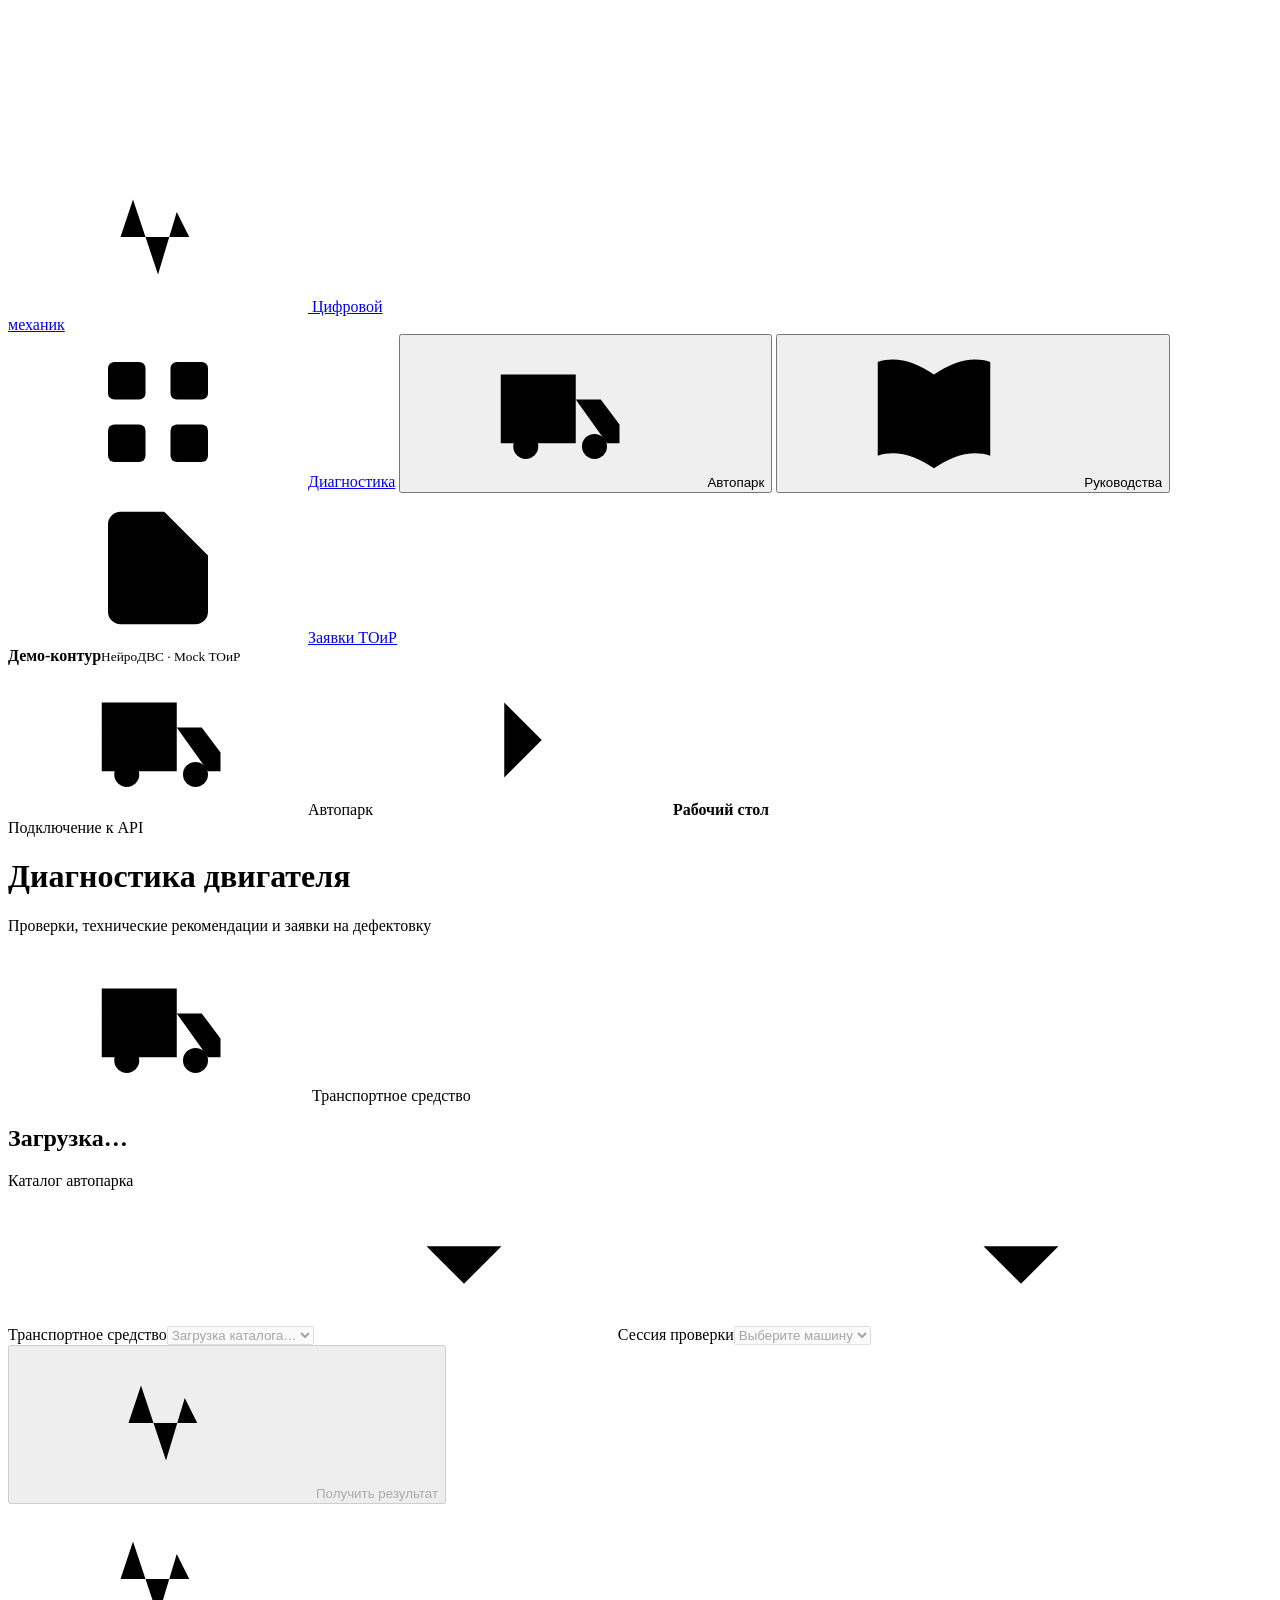
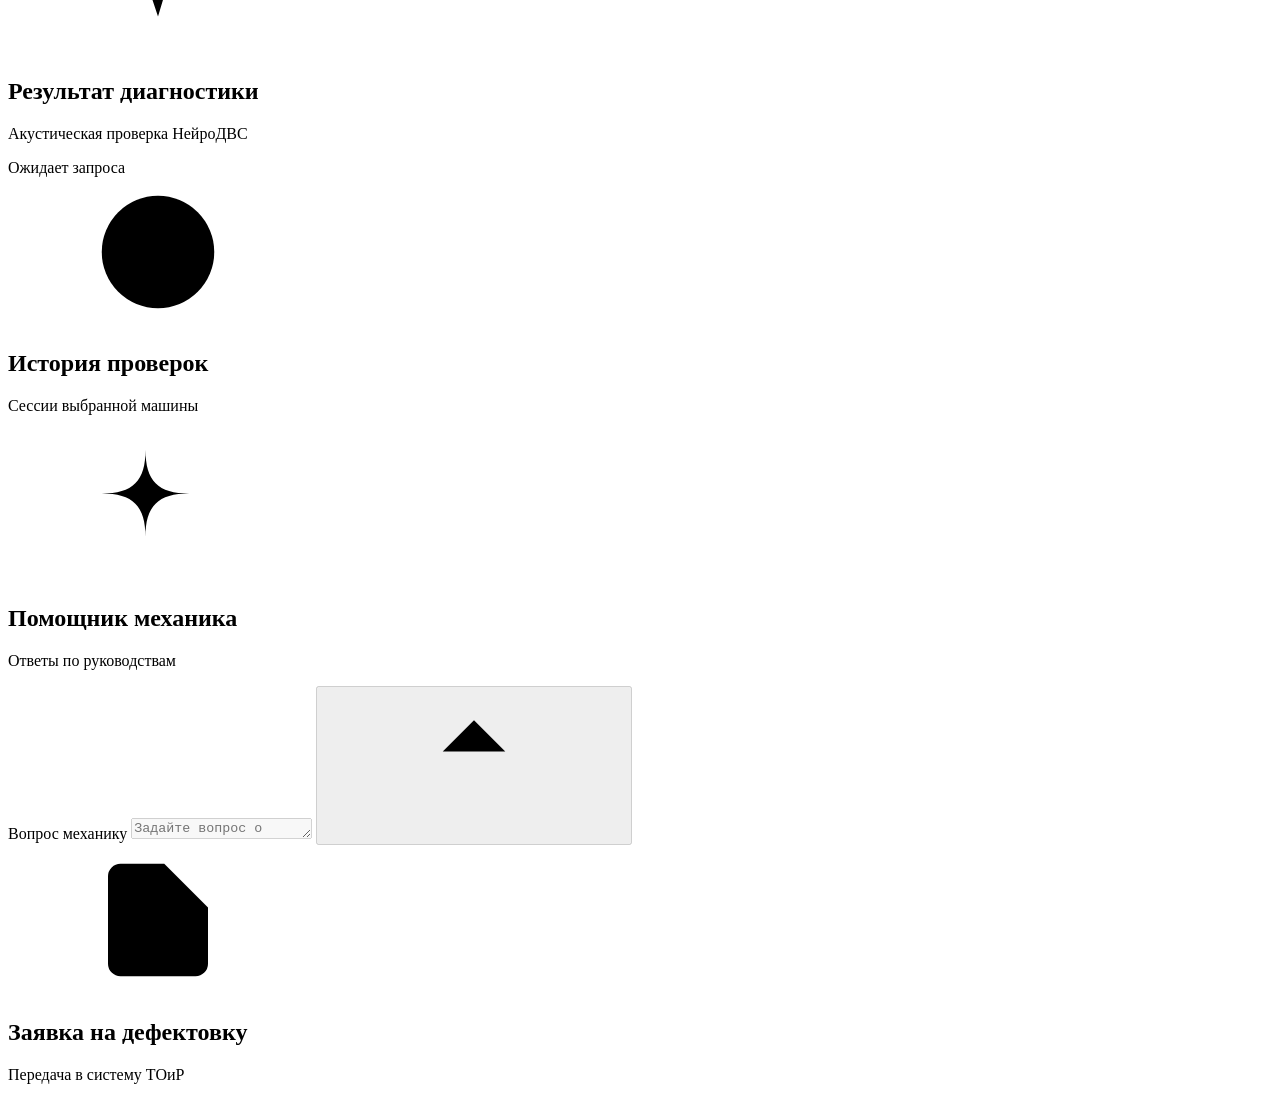
==== frontend/index.html @ 6f3bfb4d "add back and gui" ====
<!DOCTYPE html>
<html lang="ru">
<head>
  <meta charset="utf-8">
  <meta name="viewport" content="width=device-width, initial-scale=1">
  <meta name="theme-color" content="#192925">
  <title>Диагностика двигателя · Цифровой механик</title>
  <link rel="icon" href="/assets/favicon.svg" type="image/svg+xml">
  <link rel="stylesheet" href="/assets/workshop.css">
  <script src="/assets/workshop.js" defer></script>
</head>
<body>
  <svg class="icon-set" xmlns="http://www.w3.org/2000/svg" aria-hidden="true">
    <symbol id="i-wave" viewBox="0 0 24 24"><path d="M2 12h4l2-6 4 12 3-10 2 4h5"/></symbol>
    <symbol id="i-truck" viewBox="0 0 24 24"><path d="M3 17V6h12v11H9m6-7h4l3 4v3h-2m-5 0h1M3 17h2"/><circle cx="7" cy="17.5" r="2"/><circle cx="18" cy="17.5" r="2"/></symbol>
    <symbol id="i-file" viewBox="0 0 24 24"><path d="M13 3H6a2 2 0 0 0-2 2v14a2 2 0 0 0 2 2h12a2 2 0 0 0 2-2V10zm0 0v7h7M8 14h8m-8 3h6"/></symbol>
    <symbol id="i-book" viewBox="0 0 24 24"><path d="M12 6C9 4 6 3 3 4v15c3-1 6 0 9 2 3-2 6-3 9-2V4c-3-1-6 0-9 2v15"/></symbol>
    <symbol id="i-chevron" viewBox="0 0 24 24"><path d="m9 18 6-6-6-6"/></symbol>
    <symbol id="i-down" viewBox="0 0 24 24"><path d="m6 9 6 6 6-6"/></symbol>
    <symbol id="i-clock" viewBox="0 0 24 24"><circle cx="12" cy="12" r="9"/><path d="M12 7v5l3 2"/></symbol>
    <symbol id="i-spark" viewBox="0 0 24 24"><path d="M10 3c0 5 2 7 7 7-5 0-7 2-7 7 0-5-2-7-7-7 5 0 7-2 7-7Zm9 11v7m-3.5-3.5h7"/></symbol>
    <symbol id="i-send" viewBox="0 0 24 24"><path d="M12 19V5m-5 5 5-5 5 5"/></symbol>
    <symbol id="i-open" viewBox="0 0 24 24"><path d="M14 4h6v6m0-6-9 9m6 0v5a2 2 0 0 1-2 2H6a2 2 0 0 1-2-2V9a2 2 0 0 1 2-2h5"/></symbol>
    <symbol id="i-alert" viewBox="0 0 24 24"><path d="M10.4 4.4 2.8 18a1.4 1.4 0 0 0 1.3 2h15.8a1.4 1.4 0 0 0 1.3-2L13.6 4.4a1.8 1.8 0 0 0-3.2 0ZM12 9v4m0 3h.01"/></symbol>
    <symbol id="i-check" viewBox="0 0 24 24"><path d="m5 12 4 4L19 6"/></symbol>
    <symbol id="i-close" viewBox="0 0 24 24"><path d="m6 6 12 12M6 18 18 6"/></symbol>
    <symbol id="i-search" viewBox="0 0 24 24"><circle cx="10.5" cy="10.5" r="5.5"/><path d="m15 15 5 5"/></symbol>
    <symbol id="i-plus" viewBox="0 0 24 24"><path d="M12 5v14M5 12h14"/></symbol>
    <symbol id="i-grid" viewBox="0 0 24 24"><rect x="4" y="4" width="6" height="6" rx="1"/><rect x="14" y="4" width="6" height="6" rx="1"/><rect x="4" y="14" width="6" height="6" rx="1"/><rect x="14" y="14" width="6" height="6" rx="1"/></symbol>
  </svg>

  <div class="app">
    <aside class="sidebar">
      <a href="#diagnostics" class="brand" aria-label="Цифровой механик, диагностика">
        <span class="brand-mark"><svg class="icon"><use href="#i-wave"/></svg></span>
        <span>Цифровой<br> механик</span>
      </a>
      <nav class="navigation" aria-label="Основные разделы">
        <a class="nav-link active" href="#diagnostics"><svg class="icon"><use href="#i-grid"/></svg><span>Диагностика</span></a>
        <button class="nav-link" type="button" id="fleet-open"><svg class="icon"><use href="#i-truck"/></svg><span>Автопарк</span></button>
        <button class="nav-link" type="button" id="manuals-open"><svg class="icon"><use href="#i-book"/></svg><span>Руководства</span></button>
        <a class="nav-link" href="#tickets"><svg class="icon"><use href="#i-file"/></svg><span>Заявки ТОиР</span></a>
      </nav>
      <div class="sidebar-foot">
        <span class="side-status-dot"></span>
        <div><strong>Демо-контур</strong><small>НейроДВС · Mock ТОиР</small></div>
      </div>
    </aside>

    <div class="workspace">
      <header class="topbar">
        <div class="breadcrumb"><svg class="icon"><use href="#i-truck"/></svg><span>Автопарк</span><svg class="icon arrow"><use href="#i-chevron"/></svg><strong>Рабочий стол</strong></div>
        <div class="system-status" id="system-status"><span class="status-dot"></span><span id="system-label">Подключение к API</span></div>
      </header>

      <main id="diagnostics" class="main">
        <div class="page-heading">
          <div><h1>Диагностика двигателя</h1><p>Проверки, технические рекомендации и заявки на дефектовку</p></div>
        </div>
        <p id="catalog-error" class="notice notice-error" role="alert" hidden></p>

        <section class="vehicle-section" aria-label="Выбранное транспортное средство">
          <div class="vehicle-hero">
            <div class="hero-copy">
              <span class="hero-kicker"><svg class="icon"><use href="#i-truck"/></svg> Транспортное средство</span>
              <h2 id="hero-id">Загрузка…</h2>
              <div class="hero-meta"><span id="hero-make">Каталог автопарка</span><span id="hero-engine" class="engine-tag" hidden></span></div>
            </div>
          </div>
          <div class="selection">
            <label class="field select-field"><span>Транспортное средство</span><select id="vehicle-select" disabled><option>Загрузка каталога…</option></select><svg class="icon"><use href="#i-down"/></svg></label>
            <label class="field select-field"><span>Сессия проверки</span><select id="session-select" disabled><option>Выберите машину</option></select><svg class="icon"><use href="#i-down"/></svg></label>
            <button id="diagnose-button" class="button button-primary diagnose-button" type="button" disabled><svg class="icon"><use href="#i-wave"/></svg><span id="diagnose-label">Получить результат</span></button>
          </div>
        </section>

        <div class="work-grid">
          <div class="work-main">
            <section class="panel" id="result-panel" aria-labelledby="result-title">
              <header class="panel-head">
                <div class="panel-icon"><svg class="icon"><use href="#i-wave"/></svg></div>
                <div><h2 id="result-title">Результат диагностики</h2><p id="result-subtitle">Акустическая проверка НейроДВС</p></div>
                <span id="result-status" class="pill">Ожидает запроса</span>
              </header>
              <div id="diagnosis-result" class="result-body" aria-live="polite"></div>
            </section>
            <section class="panel history" id="history-panel" aria-labelledby="history-title">
              <header class="panel-head">
                <div class="panel-icon"><svg class="icon"><use href="#i-clock"/></svg></div>
                <div><h2 id="history-title">История проверок</h2><p>Сессии выбранной машины</p></div>
                <span id="session-count" class="count" hidden></span>
              </header>
              <div id="session-list" class="session-list"></div>
            </section>
          </div>

          <div class="work-side">
            <section class="panel assistant" id="assistant" aria-labelledby="assistant-title">
              <header class="panel-head">
                <div class="panel-icon assistant-icon"><svg class="icon"><use href="#i-spark"/></svg></div>
                <div><h2 id="assistant-title">Помощник механика</h2><p>Ответы по руководствам</p></div>
              </header>
              <div id="chat-feed" class="chat-feed" role="log" aria-live="polite" aria-label="Диалог"></div>
              <div id="chat-suggestions" class="chat-suggestions"></div>
              <form id="chat-form" class="chat-form">
                <label class="sr-only" for="chat-input">Вопрос механику</label>
                <textarea id="chat-input" rows="1" maxlength="2000" placeholder="Задайте вопрос о двигателе" disabled></textarea>
                <button id="chat-submit" class="button chat-submit" type="submit" aria-label="Отправить вопрос" disabled><svg class="icon"><use href="#i-send"/></svg></button>
              </form>
            </section>
            <section class="panel tickets" id="tickets" aria-labelledby="ticket-title">
              <header class="panel-head">
                <div class="panel-icon"><svg class="icon"><use href="#i-file"/></svg></div>
                <div><h2 id="ticket-title">Заявка на дефектовку</h2><p>Передача в систему ТОиР</p></div>
              </header>
              <div id="ticket-body" class="ticket-body" aria-live="polite"></div>
            </section>
          </div>
        </div>
      </main>
    </div>
  </div>

  <dialog id="fleet-dialog" aria-labelledby="fleet-title">
    <div class="dialog-head"><h2 id="fleet-title">Автопарк</h2><button class="icon-button close-dialog" aria-label="Закрыть"><svg class="icon"><use href="#i-close"/></svg></button></div>
    <label class="search-field"><svg class="icon"><use href="#i-search"/></svg><input type="search" id="fleet-search" placeholder="Госномер, марка или двигатель" aria-label="Поиск транспорта"></label>
    <div id="fleet-list" class="dialog-list"></div>
  </dialog>

  <dialog id="manuals-dialog" aria-labelledby="manuals-title">
    <div class="dialog-head"><h2 id="manuals-title">Руководства</h2><button class="icon-button close-dialog" aria-label="Закрыть"><svg class="icon"><use href="#i-close"/></svg></button></div>
    <p class="dialog-caption" id="manuals-caption"></p>
    <div id="manuals-list" class="dialog-list"></div>
  </dialog>

  <dialog id="draft-dialog" aria-labelledby="draft-title">
    <div class="dialog-head"><h2 id="draft-title">Черновик для ТОиР</h2><button class="icon-button close-dialog" aria-label="Закрыть"><svg class="icon"><use href="#i-close"/></svg></button></div>
    <form id="draft-form">
      <div class="draft-scroll">
        <p class="dialog-caption" id="draft-context"></p>
        <p class="notice notice-error" id="draft-error" role="alert" hidden></p>
        <label class="field"><span>Заключение</span><textarea id="draft-conclusion" rows="3"></textarea></label>
        <label class="field"><span>Работы</span><textarea id="draft-operations" rows="4" placeholder="Одна операция на строку"></textarea></label>
        <label class="field"><span>Запчасти</span><textarea id="draft-parts" rows="2" placeholder="Если известны, по одной на строку"></textarea></label>
        <label class="field select-field"><span>Приоритет</span><select id="draft-urgency"><option value="">Выберите приоритет</option><option value="low">Низкий</option><option value="medium">Средний</option><option value="high">Высокий</option></select><svg class="icon"><use href="#i-down"/></svg></label>
        <div class="reference-group"><h3>Источники</h3><div id="draft-references"></div><button class="button button-light" id="draft-add-reference" type="button"><svg class="icon"><use href="#i-plus"/></svg> Добавить страницу</button></div>
      </div>
      <div class="dialog-actions">
        <button type="button" class="button button-light" id="draft-save">Сохранить черновик</button>
        <button type="submit" class="button button-primary" id="draft-send">Подтвердить и отправить</button>
      </div>
    </form>
  </dialog>
</body>
</html>
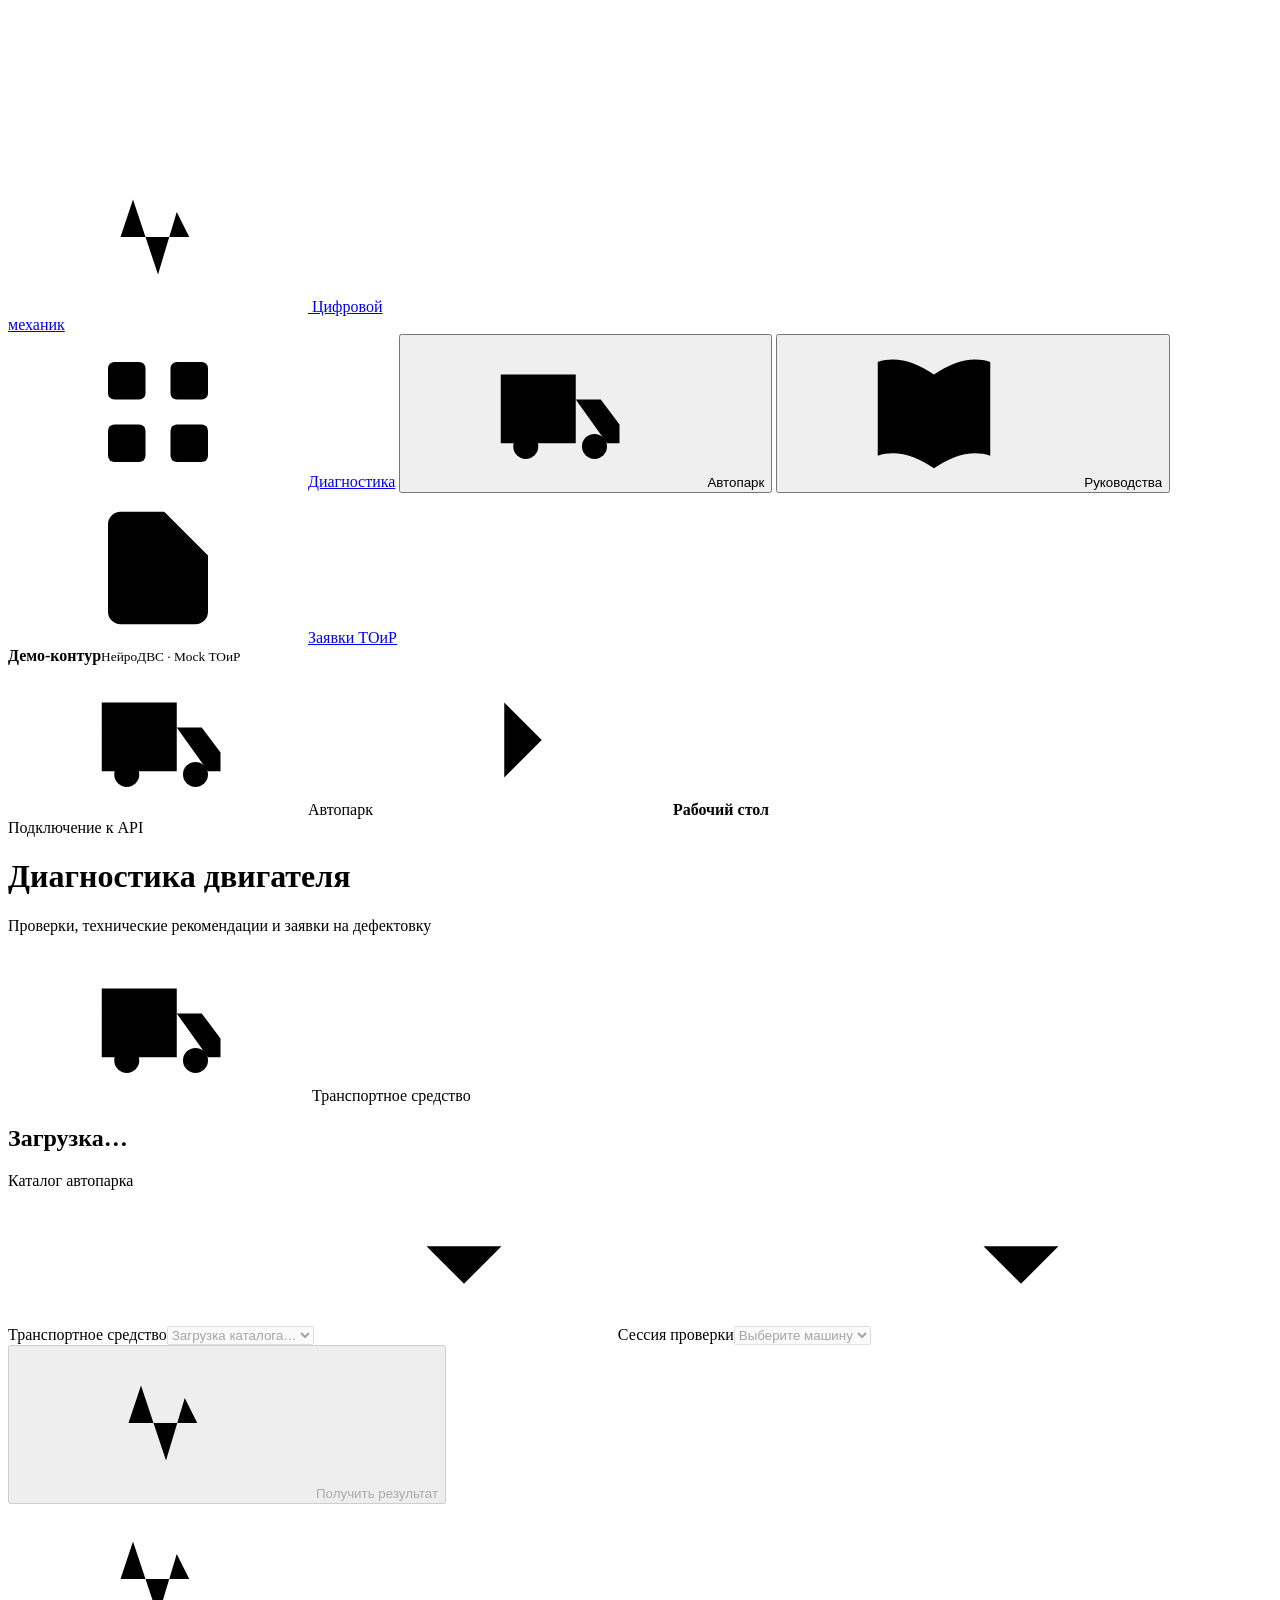
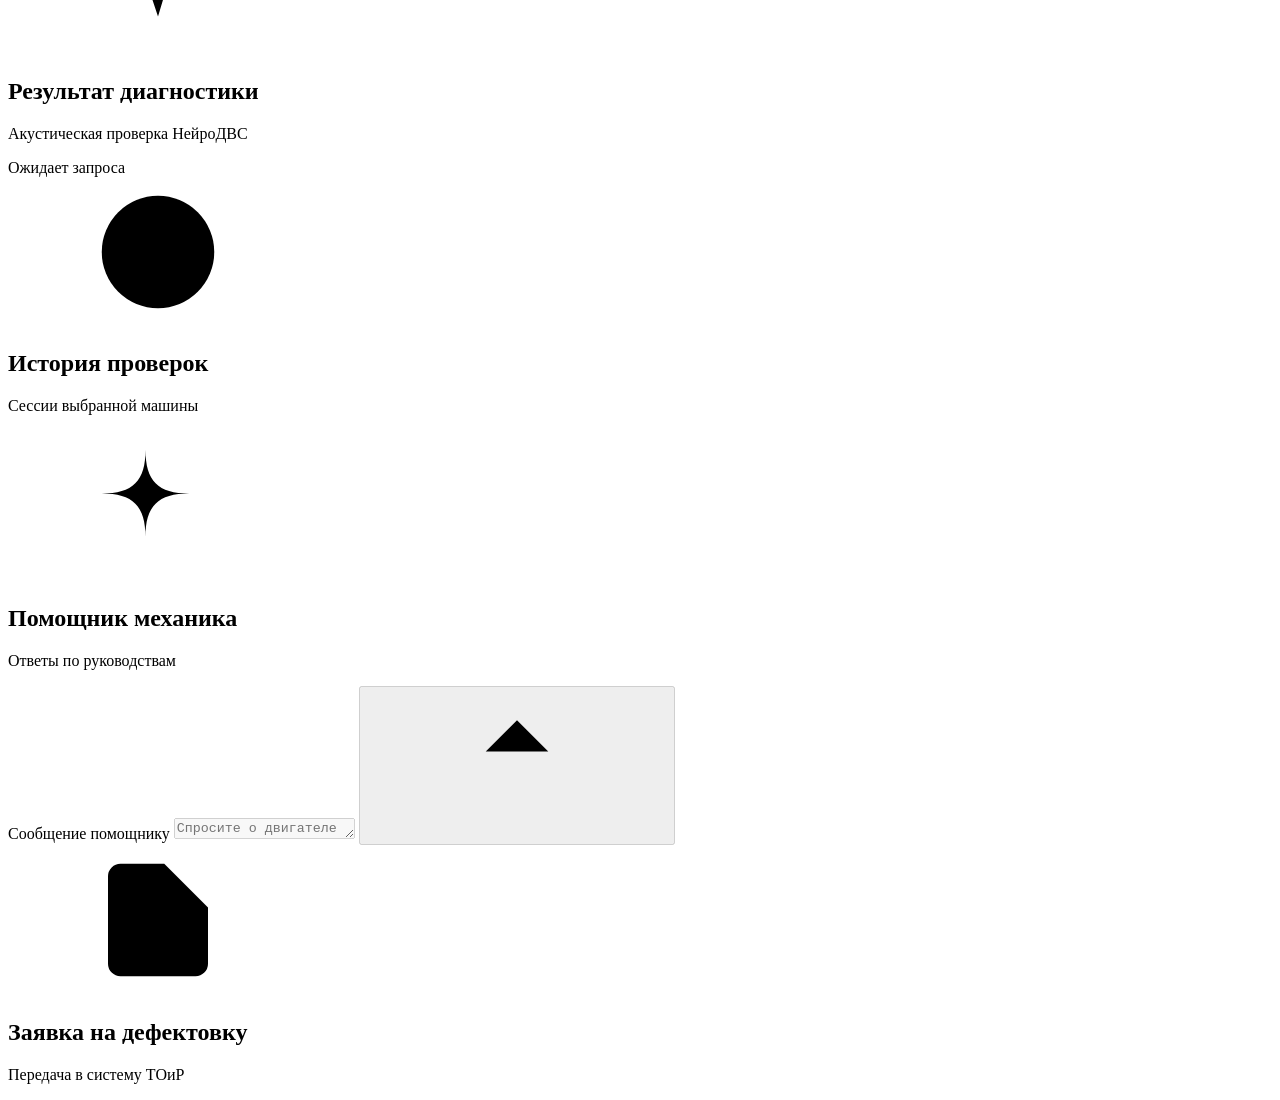
==== commit a7f1aa78: "Доработки" ====
--- a/frontend/index.html
+++ b/frontend/index.html
@@ -103,8 +103,8 @@
               <div id="chat-feed" class="chat-feed" role="log" aria-live="polite" aria-label="Диалог"></div>
               <div id="chat-suggestions" class="chat-suggestions"></div>
               <form id="chat-form" class="chat-form">
-                <label class="sr-only" for="chat-input">Вопрос механику</label>
-                <textarea id="chat-input" rows="1" maxlength="2000" placeholder="Задайте вопрос о двигателе" disabled></textarea>
+                <label class="sr-only" for="chat-input">Сообщение помощнику</label>
+                <textarea id="chat-input" rows="1" maxlength="2000" placeholder="Спросите о двигателе или запустите проверку" disabled></textarea>
                 <button id="chat-submit" class="button chat-submit" type="submit" aria-label="Отправить вопрос" disabled><svg class="icon"><use href="#i-send"/></svg></button>
               </form>
             </section>
@@ -139,6 +139,7 @@
       <div class="draft-scroll">
         <p class="dialog-caption" id="draft-context"></p>
         <p class="notice notice-error" id="draft-error" role="alert" hidden></p>
+        <button class="button button-light" id="draft-fill" type="button" hidden>Дополнить по руководству</button>
         <label class="field"><span>Заключение</span><textarea id="draft-conclusion" rows="3"></textarea></label>
         <label class="field"><span>Работы</span><textarea id="draft-operations" rows="4" placeholder="Одна операция на строку"></textarea></label>
         <label class="field"><span>Запчасти</span><textarea id="draft-parts" rows="2" placeholder="Если известны, по одной на строку"></textarea></label>
@@ -151,5 +152,20 @@
       </div>
     </form>
   </dialog>
+
+  <dialog id="reconcile-dialog" aria-labelledby="reconcile-title">
+    <div class="dialog-head"><h2 id="reconcile-title">Сверка с ТОиР</h2><button class="icon-button close-dialog" aria-label="Закрыть"><svg class="icon"><use href="#i-close"/></svg></button></div>
+    <form id="reconcile-form">
+      <div class="draft-scroll">
+        <p class="dialog-caption" id="reconcile-context"></p>
+        <p class="notice notice-error" id="reconcile-error" role="alert" hidden></p>
+        <label class="field"><span>Номер заявки в ТОиР</span><input id="reconcile-number" type="text" placeholder="TKT-0001" pattern="TKT-[0-9]{4,}" maxlength="40" autocomplete="off" required></label>
+        <label class="verify-ticket"><input id="reconcile-verified" type="checkbox" required><span>Номер в ТОиР относится к указанному ТС, сессии и отклонению.</span></label>
+      </div>
+      <div class="dialog-actions">
+        <button type="submit" class="button button-primary" id="reconcile-submit">Сохранить номер</button>
+      </div>
+    </form>
+  </dialog>
 </body>
 </html>
